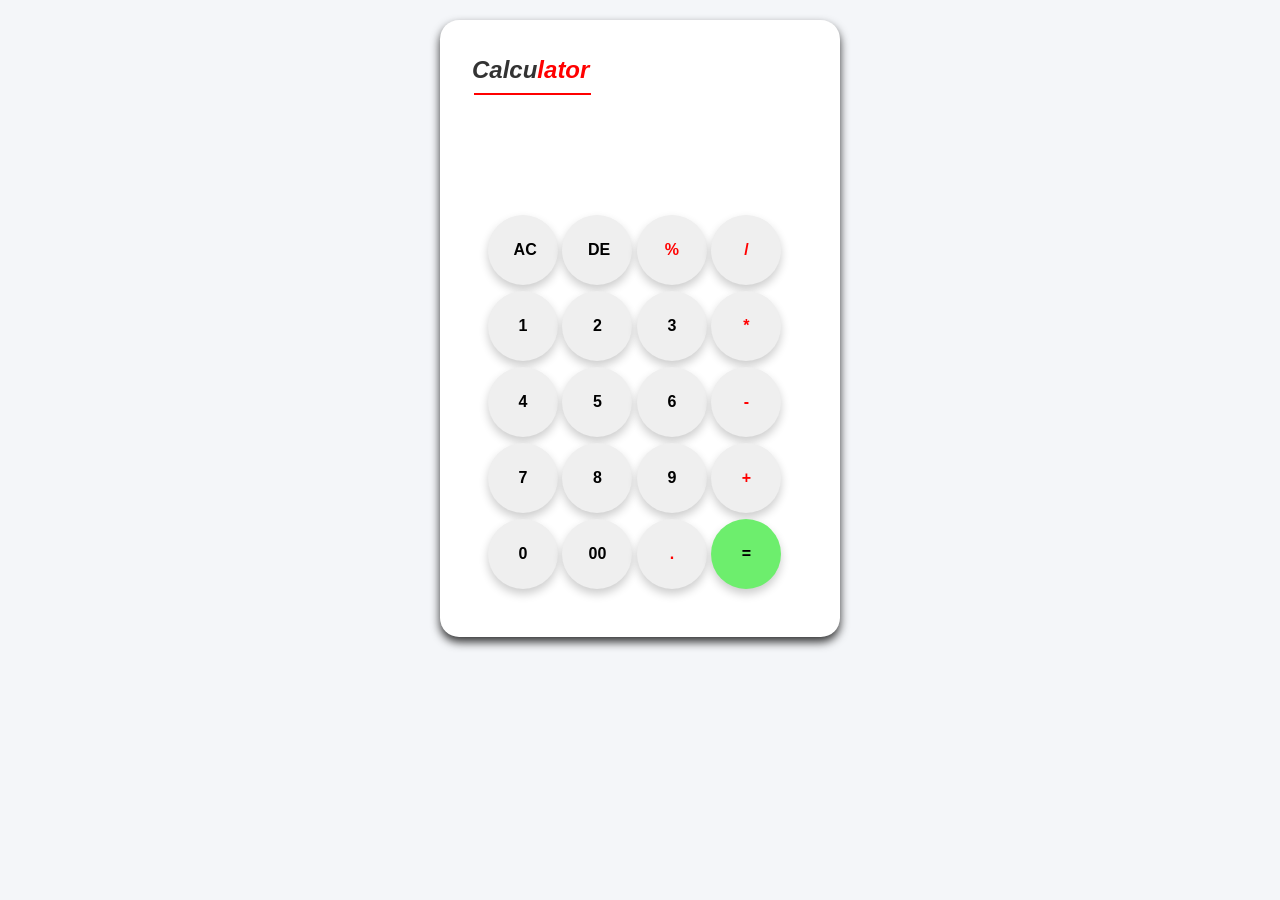
==== WebDev-L2-Calculator/index.html @ fd069f24 "Add Calculator" ====
<!DOCTYPE html>
<html lang="en">

<head>
    <meta charset="UTF-8">
    <meta name="viewport" content="width=device-width, initial-scale=1.0">
    <title>Calculator</title>
    <link rel="stylesheet" href="style.css">
    <link rel="preconnect" href="https://fonts.googleapis.com">
    <link rel="preconnect" href="https://fonts.gstatic.com" crossorigin>
    <link href="https://fonts.googleapis.com/css2?family=Basic&family=Dancing+Script:wght@400..700&display=swap"
        rel="stylesheet">
</head>

<body>
    <div class="main">
        <h2>Calcu<span style="color: red;">lator</span></h2>
        <div class="input-div">
            <input type="text" id="input">
        </div>
        <div class="buttons">
            <div class="rows">
                <button>AC</button>
                <button>DE</button>
                <button class="operatorBtn">%</button>
                <button class="operatorBtn">/</button>
            </div>
            <div class="rows">
                <button>1</button>
                <button>2</button>
                <button>3</button>
                <button class="operatorBtn">*</button>
            </div>
            <div class="rows">
                <button>4</button>
                <button>5</button>
                <button>6</button>
                <button class="operatorBtn">-</button>
            </div>
            <div class="rows">
                <button>7</button>
                <button>8</button>
                <button>9</button>
                <button class="operatorBtn">+</button>
            </div>
            <div class="rows">
                <button>0</button>
                <button>00</button>
                <button class="dotBtn">.</button>
                <button class="equalBtn">=</button>
            </div>
        </div>

    </div>
    <script src="script.js"></script>
</body>

</html>
---- WebDev-L2-Calculator/style.css ----
:root {
  --bg-color: #f4f6f9;
  --in--color: #222;
  --text-color: #333;
  --button-color: #FF0000;
  --equal-button-color: #6dee6d;
  --card-bg: #ffffff;
}
* {
  padding: 0;
  margin: 0;
  box-sizing: border-box;
}
.basic-regular {
  font-family: "Basic", sans-serif;
  font-weight: 400;
  font-style: normal;
}

body {
  font-family:
    -apple-system, BlinkMacSystemFont, "Segoe UI", Roboto, Helvetica, Arial,
    sans-serif;
  background-color: var(--bg-color);
  color: var(--text-color);
  line-height: 1.5;
  padding: 20px;
}
.main {
    max-width: 900vw;
    width: 400px;
    height: auto;
    margin: 0 auto;
    padding: 2rem;
    background-color: var(--card-bg);
    box-shadow: 0 5px 10px rgba(0, 0, 0, 0.8);
    border-radius: 1.2rem;
}
.main h2 {
    font-size: 24px;
    font-weight: 700;
    font-style: italic;
    text-align: center;
    position: relative;
    display: inline-block;
}
.main h2::after {
    content: "";
    position: absolute;
    left: 2px;
    bottom: -7px;
    width: 100%;
    height: 2px;
    background-color: var(--button-color);
}
.input-div input{
    margin-top: 1.8rem;
    width: 90%;
    height: 50px;
    border-radius: 1.3rem;
    padding: 6px;
    text-align: right;
    font-size: 1.5rem;
    font-weight: 700;
    border: none;
    outline: none;
    box-sizing: border-box;
}
.input-div input:hover {
    border-color: var(--in--color);
}
.input-div input:focus {
    border-color: var(--in--color);
    box-shadow: 0 0 5px var(--in--color);
}
.input-div input:active {
    transform: scale(0.98);
}
.buttons {
    display: grid;
    gap: 6px;
    margin-top: 2rem;
    padding: 1rem;
}
button {
    padding: 1.6rem;
    height: 70px;
    width: 70px;
    border-radius: 50%;
    border: none;
    font-size: 1rem;
    font-weight: 700;
    box-shadow: 0 5px 10px rgba(0, 0, 0, 0.2);
}

.equalBtn {
    background-color: var(--equal-button-color);
}
.operatorBtn,
.dotBtn {
    color: var(--button-color);
    font-size: 1rem;
    font-weight: 700;
}
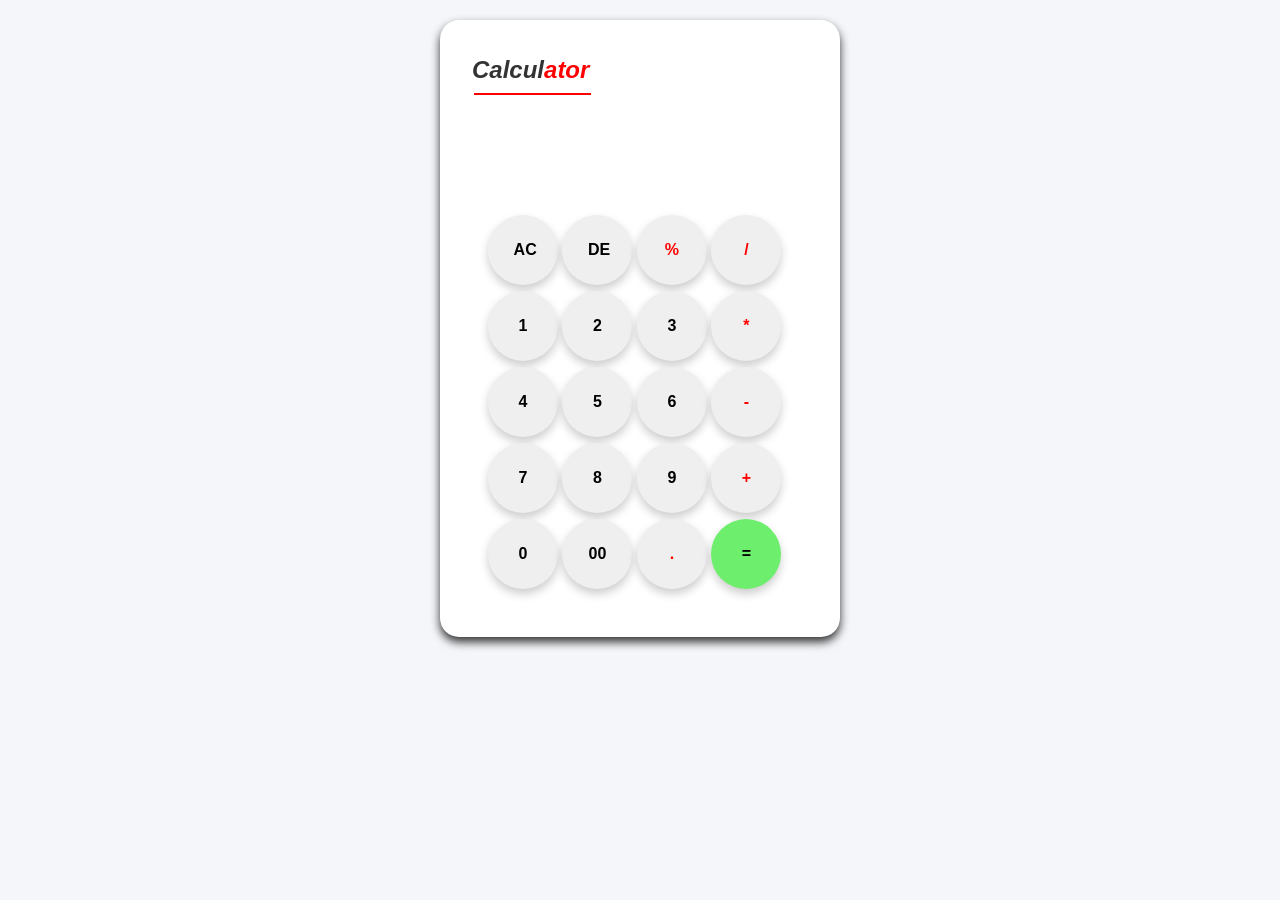
==== commit 3c605210: "Styling check" ====
--- a/WebDev-L2-Calculator/index.html
+++ b/WebDev-L2-Calculator/index.html
@@ -14,7 +14,7 @@
 
 <body>
     <div class="main">
-        <h2>Calcu<span style="color: red;">lator</span></h2>
+        <h2>Calcul<span style="color: red;">ator</span></h2>
         <div class="input-div">
             <input type="text" id="input">
         </div>
